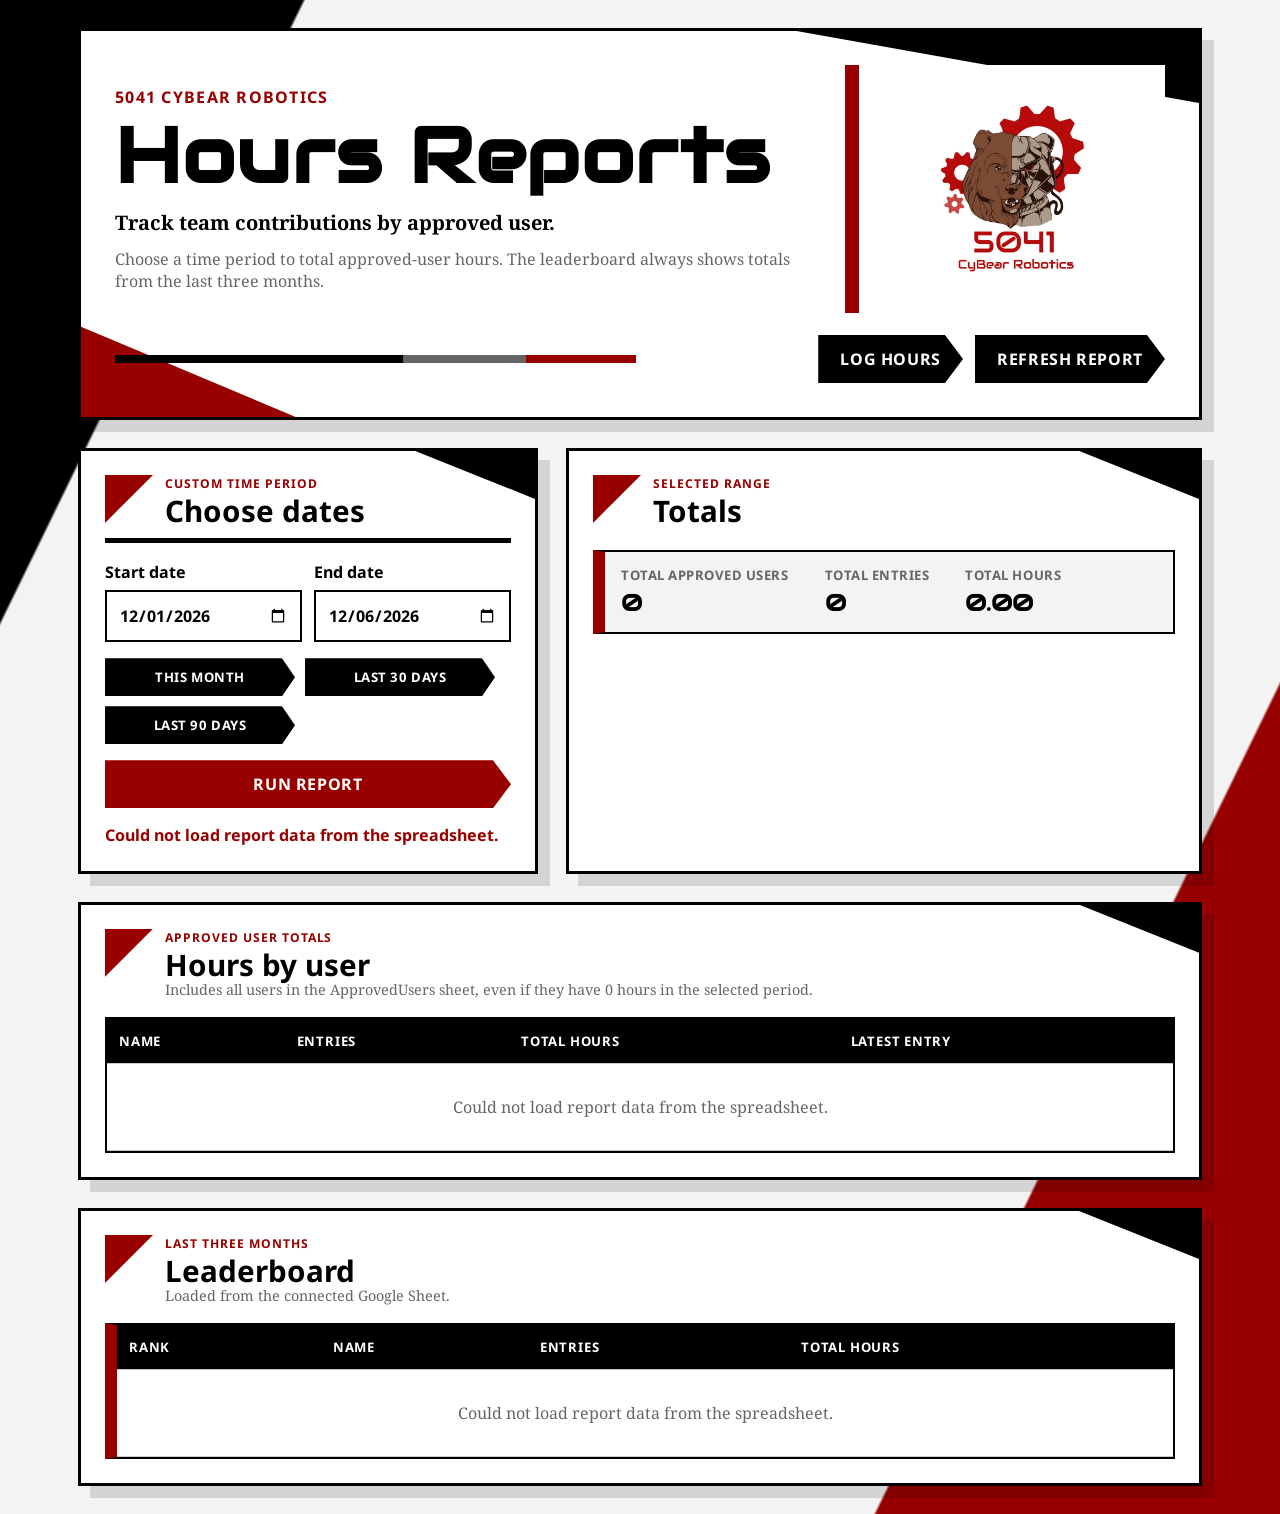
==== report.html @ 37f35765 "Add files via upload" ====
<!DOCTYPE html>
<html lang="en">
<head>
  <meta charset="UTF-8" />
  <meta name="viewport" content="width=device-width, initial-scale=1.0" />
  <title>5041 CyBear Robotics Hours Reports</title>
  <link rel="stylesheet" href="styles.css" />
</head>
<body>
  <main class="app-shell">
    <section class="brand-hero" aria-labelledby="pageTitle">
      <div class="brand-angle brand-angle-black" aria-hidden="true"></div>
      <div class="brand-angle brand-angle-red" aria-hidden="true"></div>

      <div class="brand-content">
        <div class="brand-copy">
          <p class="eyebrow">5041 CyBear Robotics</p>
          <h1 id="pageTitle">Hours Reports</h1>
          <p class="tagline">Track team contributions by approved user.</p>
          <p class="muted">Choose a time period to total approved-user hours. The leaderboard always shows totals from the last three months.</p>
        </div>

        <div class="logo-panel" aria-label="5041 CyBear Robotics logo">
          <img src="assets/5041-logo.jpg" alt="5041 CyBear Robotics logo" class="team-logo" />
        </div>
      </div>

      <div class="hero-action-row">
        <span class="loading-bar" aria-hidden="true"></span>
        <div class="button-row">
          <a class="button-link secondary" href="index.html">Log hours</a>
          <button id="refreshReportBtn" class="secondary" type="button">Refresh report</button>
        </div>
      </div>
    </section>

    <section class="report-grid">
      <section class="card report-controls-card">
        <div class="section-heading">
          <span class="corner-mark" aria-hidden="true"></span>
          <div>
            <p class="eyebrow small-eyebrow">Custom Time Period</p>
            <h2>Choose dates</h2>
          </div>
        </div>

        <form id="reportForm" class="report-form">
          <div class="two-col">
            <label>
              Start date
              <input id="reportStartDate" type="date" required />
            </label>

            <label>
              End date
              <input id="reportEndDate" type="date" required />
            </label>
          </div>

          <div class="preset-row" aria-label="Quick date range choices">
            <button class="secondary small-button" type="button" data-range="month">This month</button>
            <button class="secondary small-button" type="button" data-range="30">Last 30 days</button>
            <button class="secondary small-button" type="button" data-range="90">Last 90 days</button>
          </div>

          <button type="submit">Run report</button>
          <p id="reportMessage" class="message" aria-live="polite"></p>
        </form>
      </section>

      <section class="card report-summary-card">
        <div class="section-heading compact-heading">
          <span class="corner-mark" aria-hidden="true"></span>
          <div>
            <p class="eyebrow small-eyebrow">Selected Range</p>
            <h2 id="selectedRangeLabel">Totals</h2>
          </div>
        </div>

        <div class="totals report-totals">
          <div>
            <span>Total approved users</span>
            <strong id="approvedUserCount">0</strong>
          </div>
          <div>
            <span>Total entries</span>
            <strong id="selectedEntryCount">0</strong>
          </div>
          <div>
            <span>Total hours</span>
            <strong id="selectedHoursTotal">0.00</strong>
          </div>
        </div>
      </section>

      <section class="card full-width-card">
        <div class="entries-header">
          <div class="section-heading compact-heading">
            <span class="corner-mark" aria-hidden="true"></span>
            <div>
              <p class="eyebrow small-eyebrow">Approved User Totals</p>
              <h2>Hours by user</h2>
              <p class="muted small">Includes all users in the ApprovedUsers sheet, even if they have 0 hours in the selected period.</p>
            </div>
          </div>
        </div>

        <div class="table-wrap">
          <table>
            <thead>
              <tr>
                <th>Name</th>
                <th>Entries</th>
                <th>Total hours</th>
                <th>Latest entry</th>
              </tr>
            </thead>
            <tbody id="userTotalsBody">
              <tr><td colspan="4" class="empty">No report loaded yet.</td></tr>
            </tbody>
          </table>
        </div>
      </section>

      <section class="card full-width-card leaderboard-card">
        <div class="entries-header">
          <div class="section-heading compact-heading">
            <span class="corner-mark" aria-hidden="true"></span>
            <div>
              <p class="eyebrow small-eyebrow">Last Three Months</p>
              <h2>Leaderboard</h2>
              <p id="leaderboardRangeLabel" class="muted small">Loaded from the connected Google Sheet.</p>
            </div>
          </div>
        </div>

        <div class="table-wrap">
          <table>
            <thead>
              <tr>
                <th>Rank</th>
                <th>Name</th>
                <th>Entries</th>
                <th>Total hours</th>
              </tr>
            </thead>
            <tbody id="leaderboardBody">
              <tr><td colspan="4" class="empty">No leaderboard loaded yet.</td></tr>
            </tbody>
          </table>
        </div>
      </section>
    </section>
  </main>

  <script src="config.js"></script>
  <script src="report.js"></script>
</body>
</html>
---- styles.css ----
@import url("https://fonts.googleapis.com/css2?family=Audiowide&family=Droid+Sans:wght@400;700&family=Droid+Serif:wght@400;700&display=swap");

:root {
  --red-berry: #980000;
  --black: #000000;
  --dark-gray-3: #666666;
  --light-gray-3: #f3f3f3;
  --white: #ffffff;
  --text: #000000;
  --muted: #666666;
  --border: #c9c9c9;
  --danger: #980000;
  --success: #1f6f35;
  --shadow: 12px 12px 0 rgba(0, 0, 0, 0.13);
}

* { box-sizing: border-box; }

body {
  margin: 0;
  min-height: 100vh;
  font-family: "Droid Sans", Arial, sans-serif;
  background:
    linear-gradient(116deg, var(--black) 0 15%, transparent 15.15%),
    linear-gradient(296deg, var(--red-berry) 0 20%, transparent 20.15%),
    var(--light-gray-3);
  color: var(--text);
}

.app-shell {
  width: min(1180px, 100%);
  margin: 0 auto;
  padding: 28px;
}

.brand-hero,
.card {
  position: relative;
  background: var(--white);
  border: 3px solid var(--black);
  border-radius: 0;
  box-shadow: var(--shadow);
  overflow: hidden;
}

.brand-hero {
  margin-bottom: 28px;
  padding: 34px;
}

.brand-angle {
  position: absolute;
  pointer-events: none;
  z-index: 0;
}

.brand-angle-black {
  top: 0;
  right: 0;
  width: 36%;
  height: 72px;
  background: var(--black);
  clip-path: polygon(20% 0, 100% 0, 100% 100%, 0 0);
}

.brand-angle-red {
  left: 0;
  bottom: 0;
  width: 30%;
  height: 110px;
  background: var(--red-berry);
  clip-path: polygon(0 18%, 64% 100%, 0 100%);
}

.brand-content {
  position: relative;
  z-index: 1;
  display: grid;
  grid-template-columns: 1fr minmax(210px, 320px);
  gap: 28px;
  align-items: center;
}

.brand-copy {
  max-width: 740px;
}

.logo-panel {
  justify-self: end;
  background: var(--white);
  padding: 12px;
  border-left: 14px solid var(--red-berry);
}

.team-logo {
  display: block;
  width: min(100%, 290px);
  height: auto;
}

.hero-action-row {
  position: relative;
  z-index: 1;
  display: flex;
  align-items: center;
  justify-content: space-between;
  gap: 18px;
  margin-top: 22px;
}

.loading-bar {
  display: block;
  flex: 1;
  height: 8px;
  background: linear-gradient(90deg, var(--black) 0 42%, var(--dark-gray-3) 42% 60%, var(--red-berry) 60% 76%, transparent 76%);
}

.eyebrow {
  margin: 0 0 8px;
  color: var(--red-berry);
  font-family: "Droid Sans", Arial, sans-serif;
  font-weight: 700;
  letter-spacing: 0.08em;
  text-transform: uppercase;
}

.small-eyebrow {
  font-size: 0.76rem;
  margin-bottom: 3px;
}

h1,
h2 {
  margin-top: 0;
  line-height: 1.06;
}

h1 {
  margin-bottom: 12px;
  font-family: "Audiowide", "Droid Sans", Arial, sans-serif;
  font-size: clamp(2.35rem, 6vw, 5rem);
  font-weight: 700;
  letter-spacing: 0.02em;
}

h2 {
  margin-bottom: 0;
  font-family: "Droid Sans", Arial, sans-serif;
  font-size: clamp(1.35rem, 2.4vw, 1.85rem);
  font-weight: 700;
}

.tagline {
  margin: 0 0 12px;
  font-family: "Droid Serif", Georgia, serif;
  font-size: 1.25rem;
  font-weight: 700;
}

.muted {
  color: var(--muted);
  margin: 0;
  font-family: "Droid Serif", Georgia, serif;
}

.small { font-size: 0.9rem; }

.grid {
  display: grid;
  grid-template-columns: minmax(290px, 430px) 1fr;
  gap: 28px;
}

.card {
  padding: 24px;
}

.card::before {
  content: "";
  position: absolute;
  top: 0;
  right: 0;
  width: 120px;
  height: 48px;
  background: var(--black);
  clip-path: polygon(100% 0, 100% 100%, 0 0);
}

.form-card::after,
.entries-card::after {
  content: "";
  position: absolute;
  left: 0;
  bottom: 0;
  width: 84px;
  height: 84px;
  background: var(--red-berry);
  clip-path: polygon(0 0, 100% 100%, 0 100%);
  opacity: 0.96;
}

.section-heading {
  position: relative;
  z-index: 1;
  display: flex;
  align-items: flex-start;
  gap: 12px;
  margin-bottom: 18px;
  padding-bottom: 12px;
  border-bottom: 5px solid var(--black);
}

.compact-heading {
  margin-bottom: 0;
  border-bottom: 0;
  padding-bottom: 0;
}

.corner-mark {
  flex: 0 0 auto;
  width: 48px;
  height: 48px;
  background: var(--red-berry);
  clip-path: polygon(0 0, 100% 0, 0 100%);
}

form,
label {
  display: flex;
  flex-direction: column;
}

form {
  position: relative;
  z-index: 1;
  gap: 16px;
}

label {
  gap: 7px;
  font-weight: 700;
  color: var(--black);
}

input,
textarea,
select,
button {
  font: inherit;
}

input,
textarea,
select {
  width: 100%;
  border: 2px solid var(--black);
  border-radius: 0;
  padding: 12px;
  background: var(--white);
  color: var(--black);
  outline: none;
}

input:focus,
textarea:focus,
select:focus {
  border-color: var(--red-berry);
  box-shadow: 5px 5px 0 rgba(152, 0, 0, 0.22);
}

textarea { resize: vertical; }

.two-col {
  display: grid;
  grid-template-columns: 1fr 1fr;
  gap: 12px;
}

button {
  border: 0;
  border-radius: 0;
  padding: 13px 18px;
  background: var(--red-berry);
  color: var(--white);
  font-family: "Droid Sans", Arial, sans-serif;
  font-weight: 700;
  text-transform: uppercase;
  letter-spacing: 0.04em;
  cursor: pointer;
  clip-path: polygon(0 0, calc(100% - 18px) 0, 100% 50%, calc(100% - 18px) 100%, 0 100%);
}

button:hover,
button:focus-visible {
  background: var(--black);
}

button.secondary {
  min-width: 190px;
  color: var(--white);
  background: var(--black);
}

button.secondary:hover,
button.secondary:focus-visible {
  background: var(--red-berry);
}

.summary-box,
.totals {
  display: flex;
  justify-content: space-between;
  align-items: center;
  gap: 12px;
  padding: 14px 16px;
  background: var(--light-gray-3);
  border: 2px solid var(--black);
  border-left: 12px solid var(--red-berry);
}

.summary-box span,
.totals span {
  color: var(--muted);
  font-weight: 700;
  text-transform: uppercase;
  letter-spacing: 0.04em;
  font-size: 0.82rem;
}

.summary-box strong,
.totals strong {
  font-family: "Audiowide", "Droid Sans", Arial, sans-serif;
  font-size: 1.45rem;
}

.entries-header {
  position: relative;
  z-index: 1;
  display: flex;
  align-items: flex-start;
  justify-content: space-between;
  gap: 18px;
  margin-bottom: 18px;
}

.filter-label {
  min-width: 220px;
  font-size: 0.9rem;
}

.totals {
  position: relative;
  z-index: 1;
  justify-content: flex-start;
  gap: 36px;
  margin-bottom: 18px;
}

.totals div {
  display: flex;
  flex-direction: column;
  gap: 4px;
}

.table-wrap {
  position: relative;
  z-index: 1;
  overflow-x: auto;
  border: 2px solid var(--black);
  background: var(--white);
}

table {
  width: 100%;
  border-collapse: collapse;
}

th,
td {
  text-align: left;
  padding: 13px 12px;
  border-bottom: 1px solid var(--border);
  vertical-align: top;
}

th {
  color: var(--white);
  background: var(--black);
  font-size: 0.82rem;
  text-transform: uppercase;
  letter-spacing: 0.06em;
}

tbody tr:nth-child(even) {
  background: var(--light-gray-3);
}

td strong {
  font-family: "Droid Sans", Arial, sans-serif;
}

.empty {
  text-align: center;
  color: var(--muted);
  padding: 32px;
  font-family: "Droid Serif", Georgia, serif;
}

.message {
  min-height: 1.4em;
  margin: 0;
  font-weight: 700;
}

.message.error { color: var(--danger); }
.message.success { color: var(--success); }

#hiddenSubmitFrame {
  width: 0;
  height: 0;
  border: 0;
  position: absolute;
  left: -9999px;
}

@media (max-width: 900px) {
  .app-shell { padding: 16px; }

  .brand-hero { padding: 24px; }

  .brand-content {
    grid-template-columns: 1fr;
  }

  .logo-panel {
    justify-self: start;
    border-left-width: 10px;
  }

  .team-logo {
    width: min(100%, 240px);
  }

  .grid { grid-template-columns: 1fr; }

  .entries-header,
  .hero-action-row {
    flex-direction: column;
    align-items: stretch;
  }

  .filter-label { min-width: 0; }
}

@media (max-width: 560px) {
  h1 { font-size: 2.35rem; }
  .two-col { grid-template-columns: 1fr; }
  .brand-angle-black { width: 58%; }
  .brand-angle-red { width: 48%; }
  .totals { flex-direction: column; align-items: stretch; }
}

.button-row {
  display: flex;
  flex-wrap: wrap;
  justify-content: flex-end;
  gap: 12px;
}

.button-link {
  display: inline-block;
  border: 0;
  border-radius: 0;
  padding: 13px 22px;
  background: var(--red-berry);
  color: var(--white);
  font-family: "Droid Sans", Arial, sans-serif;
  font-weight: 700;
  text-transform: uppercase;
  letter-spacing: 0.04em;
  text-decoration: none;
  cursor: pointer;
  clip-path: polygon(0 0, calc(100% - 18px) 0, 100% 50%, calc(100% - 18px) 100%, 0 100%);
}

.button-link:hover,
.button-link:focus-visible {
  background: var(--black);
}

.button-link.secondary {
  background: var(--black);
}

.button-link.secondary:hover,
.button-link.secondary:focus-visible {
  background: var(--red-berry);
}

.report-grid {
  display: grid;
  grid-template-columns: minmax(290px, 460px) 1fr;
  gap: 28px;
}

.report-controls-card,
.report-summary-card,
.full-width-card {
  min-width: 0;
}

.report-form {
  display: flex;
  gap: 16px;
}

.preset-row {
  display: flex;
  flex-wrap: wrap;
  gap: 10px;
}

.small-button {
  padding: 10px 14px;
  font-size: 0.82rem;
  clip-path: polygon(0 0, calc(100% - 13px) 0, 100% 50%, calc(100% - 13px) 100%, 0 100%);
}

.report-totals {
  margin-top: 24px;
  margin-bottom: 0;
  flex-wrap: wrap;
}

.full-width-card {
  grid-column: 1 / -1;
}

.leaderboard-card .table-wrap {
  border-left: 12px solid var(--red-berry);
}

.rank-badge {
  display: inline-flex;
  align-items: center;
  justify-content: center;
  min-width: 36px;
  min-height: 30px;
  padding: 4px 8px;
  background: var(--black);
  color: var(--white);
  font-family: "Audiowide", "Droid Sans", Arial, sans-serif;
}

.leaderboard-top .rank-badge {
  background: var(--red-berry);
}

.leaderboard-top td {
  background: rgba(152, 0, 0, 0.07);
}

@media (max-width: 900px) {
  .button-row {
    justify-content: flex-start;
  }

  .report-grid {
    grid-template-columns: 1fr;
  }
}
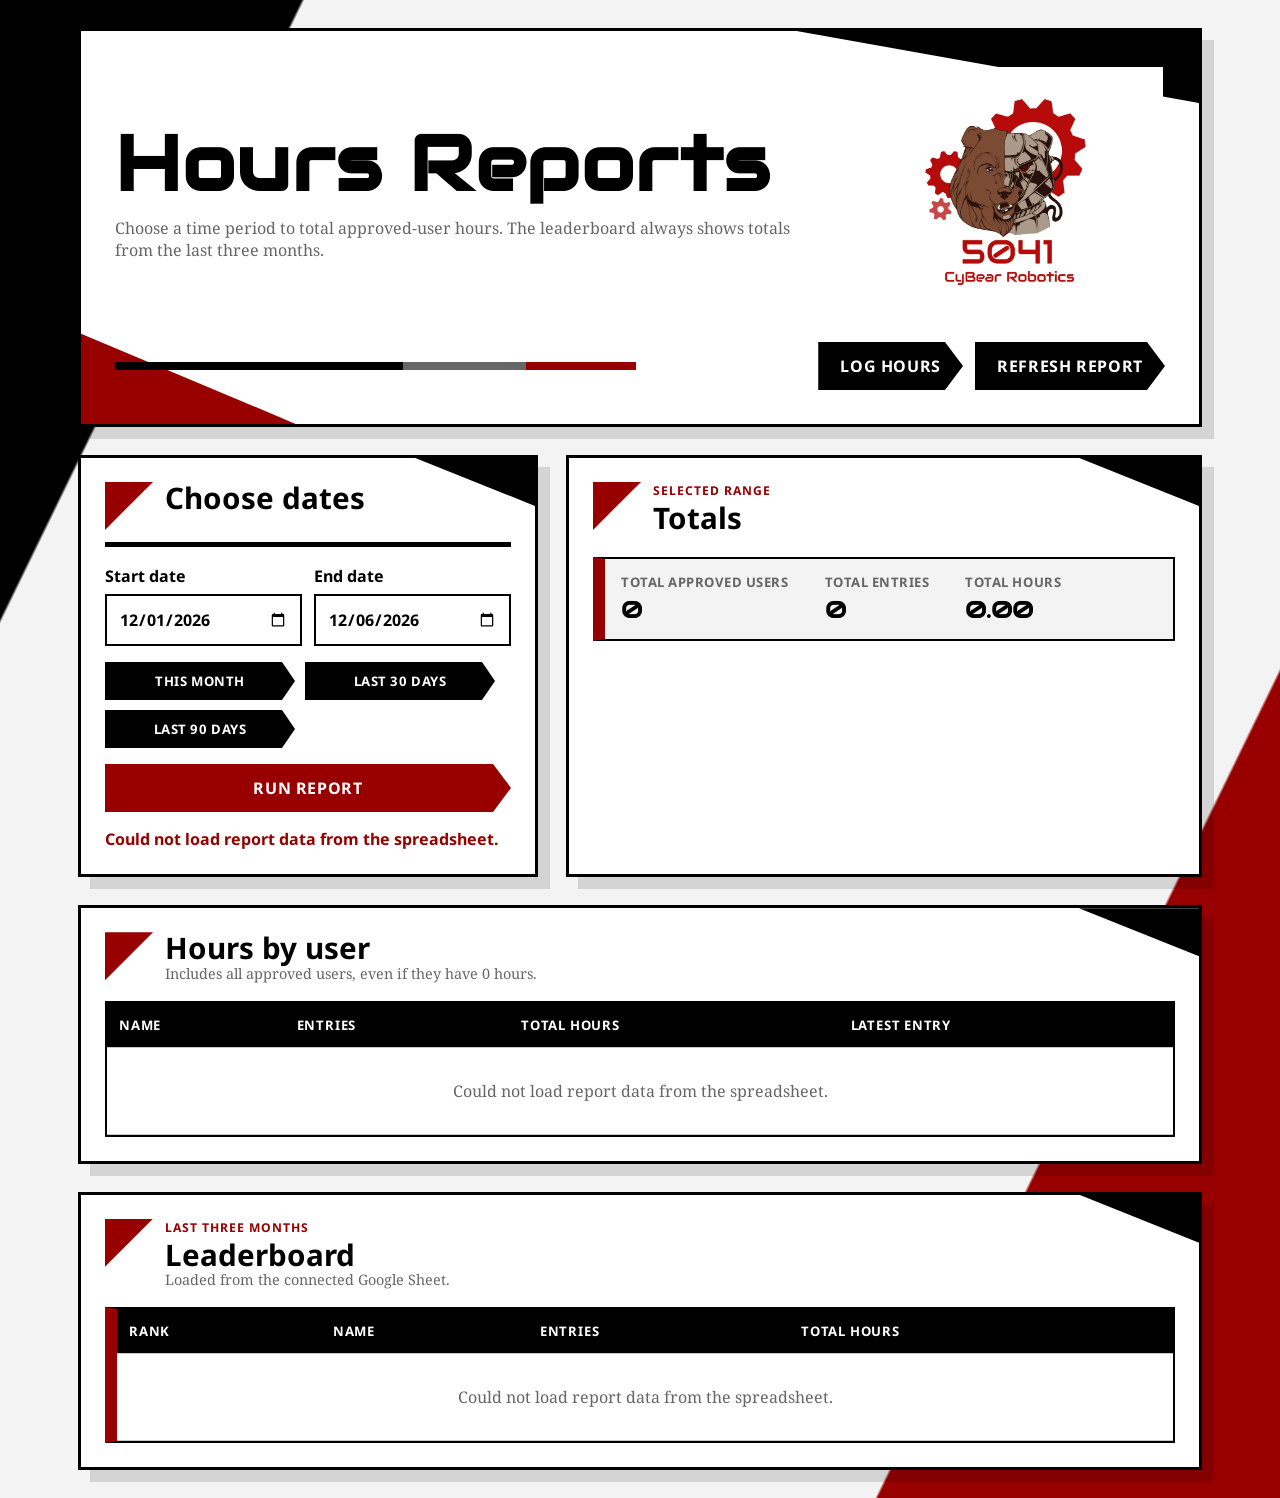
==== commit eb6eb24b: "Update report.html" ====
--- a/report.html
+++ b/report.html
@@ -14,9 +14,7 @@
 
       <div class="brand-content">
         <div class="brand-copy">
-          <p class="eyebrow">5041 CyBear Robotics</p>
           <h1 id="pageTitle">Hours Reports</h1>
-          <p class="tagline">Track team contributions by approved user.</p>
           <p class="muted">Choose a time period to total approved-user hours. The leaderboard always shows totals from the last three months.</p>
         </div>
 
@@ -39,7 +37,6 @@
         <div class="section-heading">
           <span class="corner-mark" aria-hidden="true"></span>
           <div>
-            <p class="eyebrow small-eyebrow">Custom Time Period</p>
             <h2>Choose dates</h2>
           </div>
         </div>
@@ -98,9 +95,8 @@
           <div class="section-heading compact-heading">
             <span class="corner-mark" aria-hidden="true"></span>
             <div>
-              <p class="eyebrow small-eyebrow">Approved User Totals</p>
               <h2>Hours by user</h2>
-              <p class="muted small">Includes all users in the ApprovedUsers sheet, even if they have 0 hours in the selected period.</p>
+              <p class="muted small">Includes all approved users, even if they have 0 hours.</p>
             </div>
           </div>
         </div>
--- a/styles.css
+++ b/styles.css
@@ -87,14 +87,12 @@
 
 .logo-panel {
   justify-self: end;
-  background: var(--white);
-  padding: 12px;
-  border-left: 14px solid var(--red-berry);
+  padding: 2px;
 }
 
 .team-logo {
   display: block;
-  width: min(100%, 290px);
+  width: min(100%, 400px);
   height: auto;
 }
 
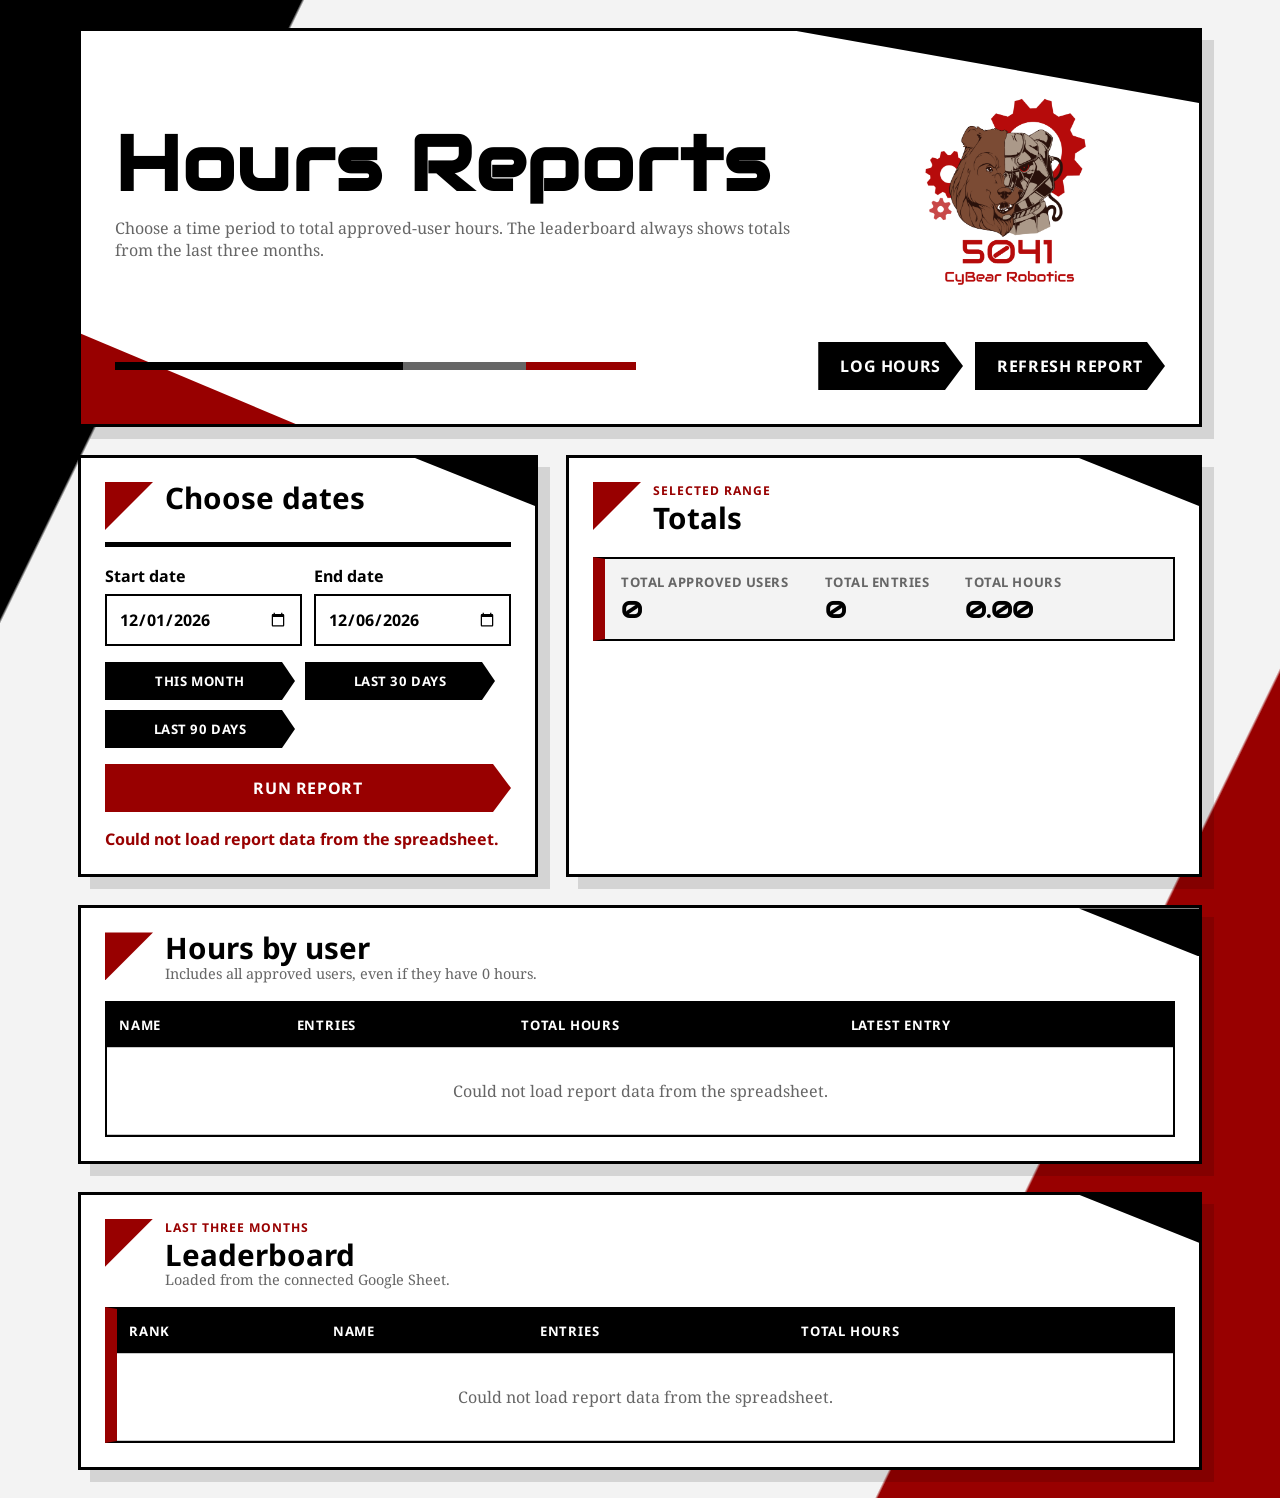
==== commit 73cca040: "Update report.html" ====
--- a/report.html
+++ b/report.html
@@ -19,7 +19,7 @@
         </div>
 
         <div class="logo-panel" aria-label="5041 CyBear Robotics logo">
-          <img src="assets/5041-logo.jpg" alt="5041 CyBear Robotics logo" class="team-logo" />
+          <img src="assets/5041logo.png" alt="5041 CyBear Robotics logo" class="team-logo" />
         </div>
       </div>
 
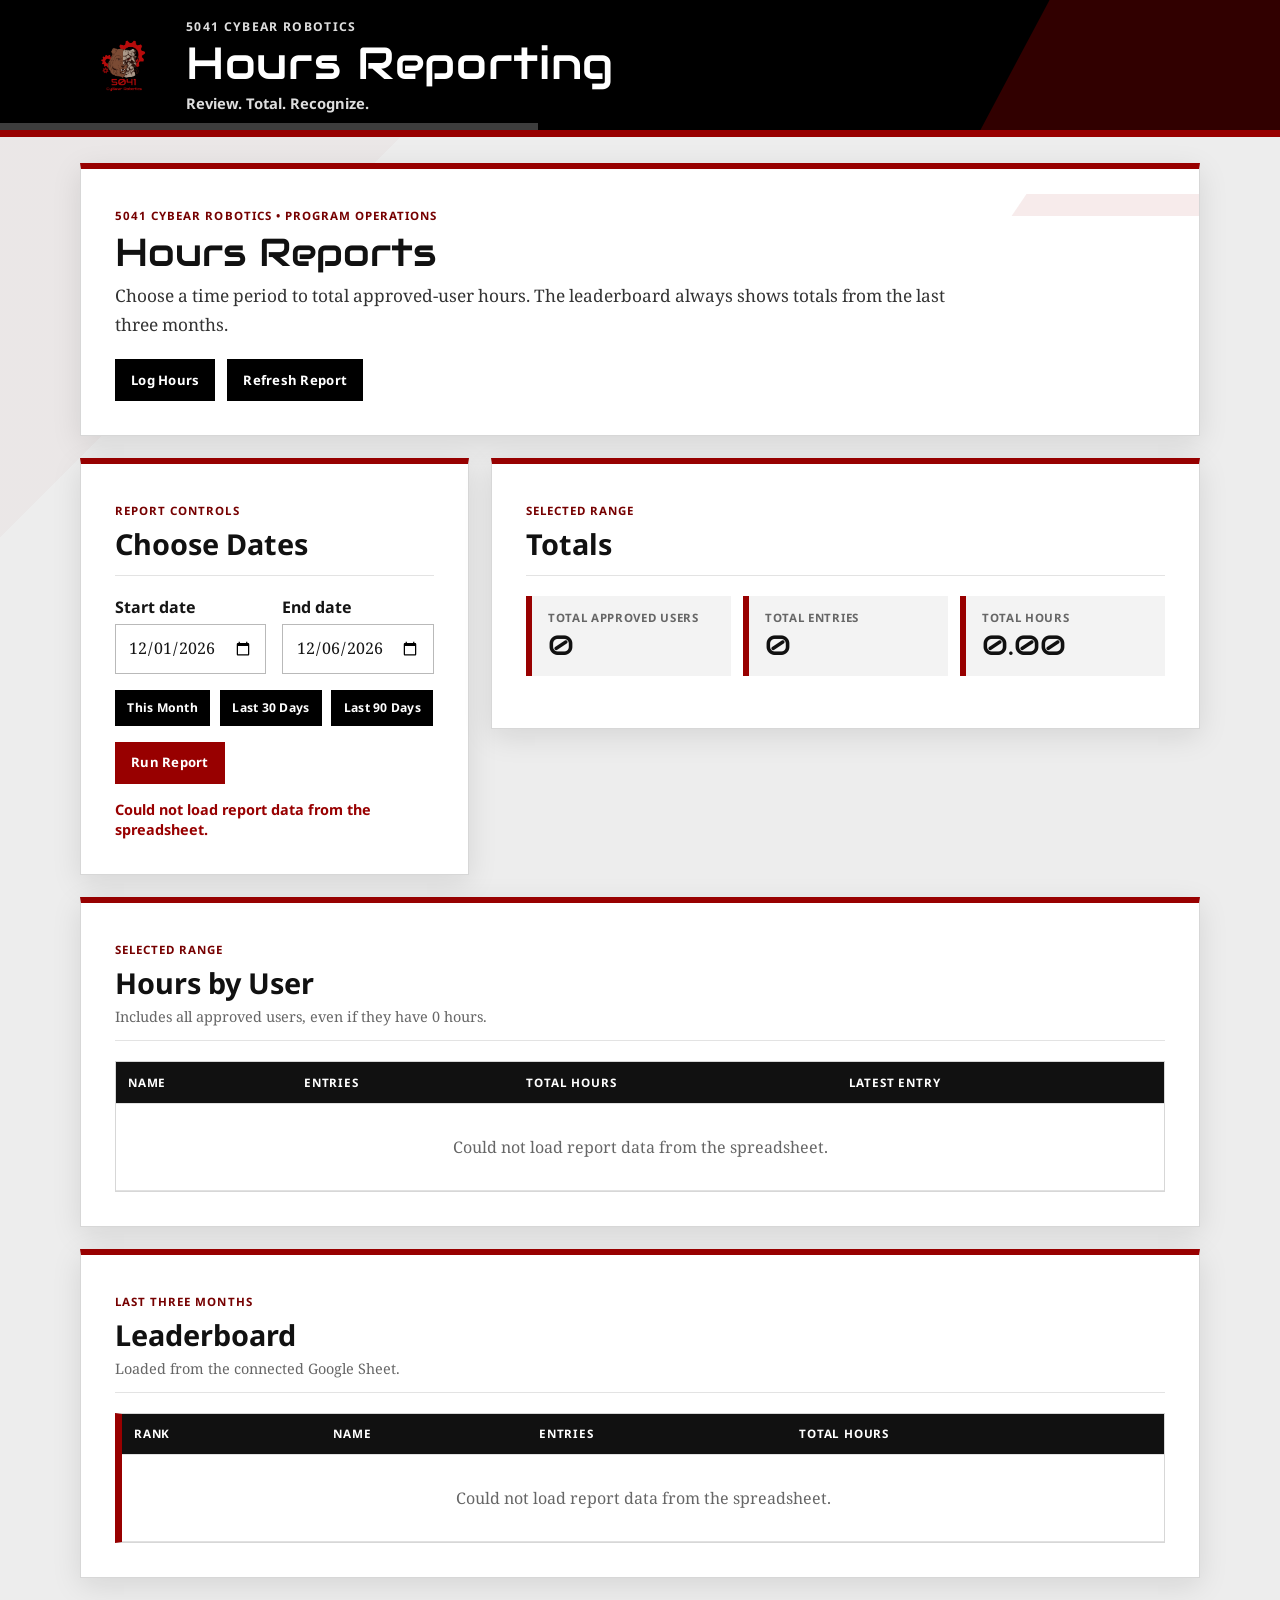
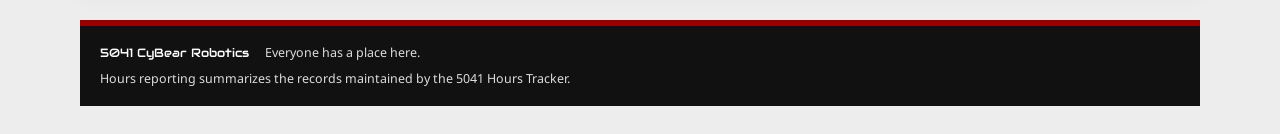
==== commit ef35d427: "Style Update" ====
--- a/report.html
+++ b/report.html
@@ -1,103 +1,110 @@
-<!DOCTYPE html>
+<!doctype html>
 <html lang="en">
-<head>
-  <meta charset="UTF-8" />
-  <meta name="viewport" content="width=device-width, initial-scale=1.0" />
-  <title>5041 CyBear Robotics Hours Reports</title>
-  <link rel="stylesheet" href="styles.css" />
-</head>
-<body>
-  <main class="app-shell">
-    <section class="brand-hero" aria-labelledby="pageTitle">
-      <div class="brand-angle brand-angle-black" aria-hidden="true"></div>
-      <div class="brand-angle brand-angle-red" aria-hidden="true"></div>
+  <head>
+    <meta charset="utf-8">
+    <meta name="viewport" content="width=device-width, initial-scale=1">
+    <meta name="theme-color" content="#980000">
+    <title>5041 CyBear Robotics Hours Reports</title>
 
-      <div class="brand-content">
-        <div class="brand-copy">
-          <h1 id="pageTitle">Hours Reports</h1>
-          <p class="muted">Choose a time period to total approved-user hours. The leaderboard always shows totals from the last three months.</p>
-        </div>
+    <link rel="preconnect" href="https://fonts.googleapis.com">
+    <link rel="preconnect" href="https://fonts.gstatic.com" crossorigin>
+    <link href="https://fonts.googleapis.com/css2?family=Audiowide&family=Droid+Sans:wght@400;700&family=Droid+Serif:wght@400;700&display=swap" rel="stylesheet">
+    <link rel="stylesheet" href="styles.css">
+  </head>
 
-        <div class="logo-panel" aria-label="5041 CyBear Robotics logo">
-          <img src="assets/5041logo.png" alt="5041 CyBear Robotics logo" class="team-logo" />
+  <body class="hours-standalone">
+    <header class="hours-site-header">
+      <div class="hours-header-inner">
+        <img class="hours-team-logo" src="assets/5041logo.png" alt="5041 CyBear Robotics logo">
+        <div class="hours-header-copy">
+          <span class="hours-team-name">5041 CyBear Robotics</span>
+          <h1>Hours Reporting</h1>
+          <p>Review. Total. Recognize.</p>
         </div>
       </div>
+      <div class="hours-header-stripe" aria-hidden="true"></div>
+    </header>
 
-      <div class="hero-action-row">
-        <span class="loading-bar" aria-hidden="true"></span>
-        <div class="button-row">
-          <a class="button-link secondary" href="index.html">Log hours</a>
-          <button id="refreshReportBtn" class="secondary" type="button">Refresh report</button>
-        </div>
-      </div>
-    </section>
+    <main class="hours-site-main" id="main-content">
+      <section class="docs-page-section hours-hero" id="overview">
+        <span class="resource-eyebrow">5041 CYBEAR ROBOTICS • PROGRAM OPERATIONS</span>
+        <h1 class="docs-page-title">Hours Reports</h1>
+        <p class="docs-lead">
+          Choose a time period to total approved-user hours. The leaderboard always shows totals from the last three months.
+        </p>
 
-    <section class="report-grid">
-      <section class="card report-controls-card">
-        <div class="section-heading">
-          <span class="corner-mark" aria-hidden="true"></span>
-          <div>
-            <h2>Choose dates</h2>
-          </div>
-        </div>
-
-        <form id="reportForm" class="report-form">
-          <div class="two-col">
-            <label>
-              Start date
-              <input id="reportStartDate" type="date" required />
-            </label>
-
-            <label>
-              End date
-              <input id="reportEndDate" type="date" required />
-            </label>
-          </div>
-
-          <div class="preset-row" aria-label="Quick date range choices">
-            <button class="secondary small-button" type="button" data-range="month">This month</button>
-            <button class="secondary small-button" type="button" data-range="30">Last 30 days</button>
-            <button class="secondary small-button" type="button" data-range="90">Last 90 days</button>
-          </div>
-
-          <button type="submit">Run report</button>
-          <p id="reportMessage" class="message" aria-live="polite"></p>
-        </form>
-      </section>
-
-      <section class="card report-summary-card">
-        <div class="section-heading compact-heading">
-          <span class="corner-mark" aria-hidden="true"></span>
-          <div>
-            <p class="eyebrow small-eyebrow">Selected Range</p>
-            <h2 id="selectedRangeLabel">Totals</h2>
-          </div>
-        </div>
-
-        <div class="totals report-totals">
-          <div>
-            <span>Total approved users</span>
-            <strong id="approvedUserCount">0</strong>
-          </div>
-          <div>
-            <span>Total entries</span>
-            <strong id="selectedEntryCount">0</strong>
-          </div>
-          <div>
-            <span>Total hours</span>
-            <strong id="selectedHoursTotal">0.00</strong>
-          </div>
+        <div class="hours-page-actions" aria-label="Hours report actions">
+          <a class="resource-link resource-link-secondary" href="index.html">Log Hours</a>
+          <button id="refreshReportBtn" class="resource-button resource-button-secondary" type="button">Refresh Report</button>
         </div>
       </section>
 
-      <section class="card full-width-card">
-        <div class="entries-header">
-          <div class="section-heading compact-heading">
-            <span class="corner-mark" aria-hidden="true"></span>
+      <div class="report-top-grid">
+        <section class="docs-page-section resource-section" id="choose-dates">
+          <div class="resource-section-heading">
             <div>
-              <h2>Hours by user</h2>
-              <p class="muted small">Includes all approved users, even if they have 0 hours.</p>
+              <span class="resource-section-kicker">Report controls</span>
+              <h2>Choose Dates</h2>
             </div>
+          </div>
+
+          <form id="reportForm" class="hours-form report-form">
+            <div class="hours-field-grid two-col">
+              <label class="hours-field">
+                <span>Start date</span>
+                <input id="reportStartDate" type="date" required>
+              </label>
+
+              <label class="hours-field">
+                <span>End date</span>
+                <input id="reportEndDate" type="date" required>
+              </label>
+            </div>
+
+            <div class="preset-row" aria-label="Quick date range choices">
+              <button class="resource-button resource-button-secondary small-button" type="button" data-range="month">This Month</button>
+              <button class="resource-button resource-button-secondary small-button" type="button" data-range="30">Last 30 Days</button>
+              <button class="resource-button resource-button-secondary small-button" type="button" data-range="90">Last 90 Days</button>
+            </div>
+
+            <div class="hours-form-actions">
+              <button type="submit" class="resource-button">Run Report</button>
+            </div>
+            <p id="reportMessage" class="message" aria-live="polite"></p>
+          </form>
+        </section>
+
+        <section class="docs-page-section resource-section" id="range-summary">
+          <div class="resource-section-heading">
+            <div>
+              <span class="resource-section-kicker">Selected range</span>
+              <h2 id="selectedRangeLabel">Totals</h2>
+            </div>
+          </div>
+
+          <div class="hours-stat-grid report-stats">
+            <article>
+              <span>Total approved users</span>
+              <strong id="approvedUserCount">0</strong>
+            </article>
+            <article>
+              <span>Total entries</span>
+              <strong id="selectedEntryCount">0</strong>
+            </article>
+            <article>
+              <span>Total hours</span>
+              <strong id="selectedHoursTotal">0.00</strong>
+            </article>
+          </div>
+        </section>
+      </div>
+
+      <section class="docs-page-section resource-section" id="hours-by-user">
+        <div class="resource-section-heading">
+          <div>
+            <span class="resource-section-kicker">Selected range</span>
+            <h2>Hours by User</h2>
+            <p class="section-note">Includes all approved users, even if they have 0 hours.</p>
           </div>
         </div>
 
@@ -118,19 +125,16 @@
         </div>
       </section>
 
-      <section class="card full-width-card leaderboard-card">
-        <div class="entries-header">
-          <div class="section-heading compact-heading">
-            <span class="corner-mark" aria-hidden="true"></span>
-            <div>
-              <p class="eyebrow small-eyebrow">Last Three Months</p>
-              <h2>Leaderboard</h2>
-              <p id="leaderboardRangeLabel" class="muted small">Loaded from the connected Google Sheet.</p>
-            </div>
+      <section class="docs-page-section resource-section leaderboard-section" id="leaderboard">
+        <div class="resource-section-heading">
+          <div>
+            <span class="resource-section-kicker">Last three months</span>
+            <h2>Leaderboard</h2>
+            <p id="leaderboardRangeLabel" class="section-note">Loaded from the connected Google Sheet.</p>
           </div>
         </div>
 
-        <div class="table-wrap">
+        <div class="table-wrap leaderboard-table-wrap">
           <table>
             <thead>
               <tr>
@@ -146,10 +150,17 @@
           </table>
         </div>
       </section>
-    </section>
-  </main>
+    </main>
 
-  <script src="config.js"></script>
-  <script src="report.js"></script>
-</body>
+    <footer class="hours-site-footer">
+      <div>
+        <strong>5041 CyBear Robotics</strong>
+        <span>Everyone has a place here.</span>
+      </div>
+      <p>Hours reporting summarizes the records maintained by the 5041 Hours Tracker.</p>
+    </footer>
+
+    <script src="config.js"></script>
+    <script src="report.js"></script>
+  </body>
 </html>
--- a/styles.css
+++ b/styles.css
@@ -1,569 +1,630 @@
-@import url("https://fonts.googleapis.com/css2?family=Audiowide&family=Droid+Sans:wght@400;700&family=Droid+Serif:wght@400;700&display=swap");
-
 :root {
-  --red-berry: #980000;
-  --black: #000000;
-  --dark-gray-3: #666666;
-  --light-gray-3: #f3f3f3;
-  --white: #ffffff;
-  --text: #000000;
-  --muted: #666666;
-  --border: #c9c9c9;
-  --danger: #980000;
-  --success: #1f6f35;
-  --shadow: 12px 12px 0 rgba(0, 0, 0, 0.13);
-}
-
-* { box-sizing: border-box; }
-
-body {
+  --cy-red: #980000;
+  --cy-red-dark: #760000;
+  --cy-black: #000000;
+  --cy-gray: #666666;
+  --cy-light: #f3f3f3;
+  --cy-white: #ffffff;
+  --cy-border: #d7d7d7;
+  --cy-page: #ededed;
+  --cy-success: #216c2e;
+  --cy-shadow: 0 8px 28px rgba(0, 0, 0, 0.10);
+}
+
+* {
+  box-sizing: border-box;
+}
+
+html {
+  scroll-behavior: smooth;
+  background: var(--cy-page);
+}
+
+body.hours-standalone {
   margin: 0;
   min-height: 100vh;
-  font-family: "Droid Sans", Arial, sans-serif;
   background:
-    linear-gradient(116deg, var(--black) 0 15%, transparent 15.15%),
-    linear-gradient(296deg, var(--red-berry) 0 20%, transparent 20.15%),
-    var(--light-gray-3);
-  color: var(--text);
-}
-
-.app-shell {
-  width: min(1180px, 100%);
+    linear-gradient(135deg, rgba(152, 0, 0, 0.025) 0 18%, transparent 18% 100%),
+    var(--cy-page);
+  color: #151515;
+  font-family: "Droid Serif", Georgia, serif;
+}
+
+button,
+input,
+textarea,
+select {
+  font: inherit;
+}
+
+/* =========================================================
+   Shared standalone header — matches the ROAR page
+   ========================================================= */
+
+.hours-site-header {
+  position: relative;
+  overflow: hidden;
+  background: var(--cy-black);
+  color: var(--cy-white);
+  border-bottom: 7px solid var(--cy-red);
+}
+
+.hours-site-header::after {
+  content: "";
+  position: absolute;
+  right: -65px;
+  top: -10px;
+  width: 330px;
+  height: 150px;
+  background: var(--cy-red);
+  transform: skewX(-28deg);
+  opacity: 0.32;
+  pointer-events: none;
+}
+
+.hours-header-inner {
+  position: relative;
+  z-index: 2;
+  width: min(1120px, calc(100% - 32px));
   margin: 0 auto;
-  padding: 28px;
-}
-
-.brand-hero,
-.card {
-  position: relative;
-  background: var(--white);
-  border: 3px solid var(--black);
-  border-radius: 0;
-  box-shadow: var(--shadow);
-  overflow: hidden;
-}
-
-.brand-hero {
-  margin-bottom: 28px;
-  padding: 34px;
-}
-
-.brand-angle {
-  position: absolute;
-  pointer-events: none;
-  z-index: 0;
-}
-
-.brand-angle-black {
-  top: 0;
-  right: 0;
-  width: 36%;
-  height: 72px;
-  background: var(--black);
-  clip-path: polygon(20% 0, 100% 0, 100% 100%, 0 0);
-}
-
-.brand-angle-red {
-  left: 0;
-  bottom: 0;
-  width: 30%;
-  height: 110px;
-  background: var(--red-berry);
-  clip-path: polygon(0 18%, 64% 100%, 0 100%);
-}
-
-.brand-content {
-  position: relative;
-  z-index: 1;
-  display: grid;
-  grid-template-columns: 1fr minmax(210px, 320px);
-  gap: 28px;
-  align-items: center;
-}
-
-.brand-copy {
-  max-width: 740px;
-}
-
-.logo-panel {
-  justify-self: end;
-  padding: 2px;
-}
-
-.team-logo {
-  display: block;
-  width: min(100%, 400px);
-  height: auto;
-}
-
-.hero-action-row {
-  position: relative;
-  z-index: 1;
+  padding: 20px 0 18px;
   display: flex;
   align-items: center;
-  justify-content: space-between;
-  gap: 18px;
-  margin-top: 22px;
-}
-
-.loading-bar {
+  gap: 20px;
+}
+
+.hours-team-logo {
+  width: 86px;
+  height: 86px;
+  object-fit: contain;
+  flex: 0 0 auto;
+}
+
+.hours-header-copy {
+  min-width: 0;
+}
+
+.hours-team-name {
   display: block;
-  flex: 1;
-  height: 8px;
-  background: linear-gradient(90deg, var(--black) 0 42%, var(--dark-gray-3) 42% 60%, var(--red-berry) 60% 76%, transparent 76%);
-}
-
-.eyebrow {
-  margin: 0 0 8px;
-  color: var(--red-berry);
-  font-family: "Droid Sans", Arial, sans-serif;
-  font-weight: 700;
-  letter-spacing: 0.08em;
+  margin-bottom: 5px;
+  color: #ddd;
+  font: 700 0.76rem/1.2 "Droid Sans", Arial, sans-serif;
+  letter-spacing: 0.11em;
   text-transform: uppercase;
 }
 
-.small-eyebrow {
-  font-size: 0.76rem;
-  margin-bottom: 3px;
-}
-
-h1,
-h2 {
-  margin-top: 0;
-  line-height: 1.06;
-}
-
-h1 {
-  margin-bottom: 12px;
-  font-family: "Audiowide", "Droid Sans", Arial, sans-serif;
-  font-size: clamp(2.35rem, 6vw, 5rem);
-  font-weight: 700;
-  letter-spacing: 0.02em;
-}
-
-h2 {
-  margin-bottom: 0;
-  font-family: "Droid Sans", Arial, sans-serif;
-  font-size: clamp(1.35rem, 2.4vw, 1.85rem);
-  font-weight: 700;
-}
-
-.tagline {
-  margin: 0 0 12px;
-  font-family: "Droid Serif", Georgia, serif;
-  font-size: 1.25rem;
-  font-weight: 700;
-}
-
-.muted {
-  color: var(--muted);
+.hours-header-copy h1 {
   margin: 0;
-  font-family: "Droid Serif", Georgia, serif;
-}
-
-.small { font-size: 0.9rem; }
-
-.grid {
-  display: grid;
-  grid-template-columns: minmax(290px, 430px) 1fr;
-  gap: 28px;
-}
-
-.card {
-  padding: 24px;
-}
-
-.card::before {
-  content: "";
-  position: absolute;
-  top: 0;
-  right: 0;
-  width: 120px;
-  height: 48px;
-  background: var(--black);
-  clip-path: polygon(100% 0, 100% 100%, 0 0);
-}
-
-.form-card::after,
-.entries-card::after {
-  content: "";
+  font: 400 clamp(1.75rem, 5vw, 2.8rem)/1.05 "Audiowide", "Droid Sans", sans-serif;
+  letter-spacing: 0.015em;
+}
+
+.hours-header-copy p {
+  margin: 7px 0 0;
+  color: #ddd;
+  font: 700 0.92rem/1.25 "Droid Sans", Arial, sans-serif;
+}
+
+.hours-header-stripe {
   position: absolute;
   left: 0;
   bottom: 0;
-  width: 84px;
-  height: 84px;
-  background: var(--red-berry);
-  clip-path: polygon(0 0, 100% 100%, 0 100%);
-  opacity: 0.96;
-}
-
-.section-heading {
+  width: 42%;
+  height: 7px;
+  background: #fff;
+  opacity: 0.24;
+}
+
+/* =========================================================
+   Main page and section system
+   ========================================================= */
+
+.hours-site-main {
+  width: min(1120px, calc(100% - 32px));
+  margin: 26px auto 42px;
+}
+
+.docs-page-section {
+  background: #fff;
+  border: 1px solid var(--cy-border);
+  border-top: 6px solid var(--cy-red);
+  padding: clamp(20px, 4vw, 34px);
+  margin: 0 0 22px;
+  box-shadow: var(--cy-shadow);
+  scroll-margin-top: 20px;
+}
+
+.docs-page-section h1,
+.docs-page-section h2,
+.docs-page-section h3 {
+  color: #111;
+  font-family: "Droid Sans", Arial, sans-serif;
+}
+
+.docs-page-title {
+  margin: 6px 0 8px;
+  font: 400 clamp(1.75rem, 4vw, 2.45rem)/1.1 "Audiowide", "Droid Sans", sans-serif !important;
+}
+
+.docs-lead {
+  max-width: 860px;
+  margin: 0;
+  font: 400 clamp(1rem, 2vw, 1.08rem)/1.65 "Droid Serif", Georgia, serif;
+  color: #333;
+}
+
+.resource-eyebrow,
+.resource-section-kicker {
+  display: inline-block;
+  color: var(--cy-red-dark);
+  font: 700 0.72rem/1.2 "Droid Sans", Arial, sans-serif;
+  text-transform: uppercase;
+  letter-spacing: 0.09em;
+}
+
+.resource-section-heading {
+  display: flex;
+  justify-content: space-between;
+  align-items: end;
+  gap: 18px;
+  margin-bottom: 20px;
+  padding-bottom: 12px;
+  border-bottom: 1px solid #e3e3e3;
+}
+
+.resource-section-heading h2 {
+  margin: 4px 0 0;
+  font-size: clamp(1.3rem, 2.8vw, 1.8rem);
+}
+
+.section-note {
+  margin: 5px 0 0;
+  color: var(--cy-gray);
+  font: 400 0.9rem/1.45 "Droid Serif", Georgia, serif;
+}
+
+.hours-hero {
   position: relative;
-  z-index: 1;
+  overflow: hidden;
+}
+
+.hours-hero::after {
+  content: "";
+  position: absolute;
+  right: -80px;
+  top: 25px;
+  width: 260px;
+  height: 22px;
+  background: var(--cy-red);
+  transform: skewX(-34deg);
+  opacity: 0.08;
+  pointer-events: none;
+}
+
+.hours-page-actions {
   display: flex;
-  align-items: flex-start;
-  gap: 12px;
-  margin-bottom: 18px;
-  padding-bottom: 12px;
-  border-bottom: 5px solid var(--black);
-}
-
-.compact-heading {
-  margin-bottom: 0;
-  border-bottom: 0;
-  padding-bottom: 0;
-}
-
-.corner-mark {
-  flex: 0 0 auto;
-  width: 48px;
-  height: 48px;
-  background: var(--red-berry);
-  clip-path: polygon(0 0, 100% 0, 0 100%);
-}
-
-form,
-label {
-  display: flex;
-  flex-direction: column;
-}
-
-form {
-  position: relative;
-  z-index: 1;
-  gap: 16px;
-}
-
-label {
-  gap: 7px;
+  flex-wrap: wrap;
+  gap: 0.75rem;
+  margin-top: 1.25rem;
+}
+
+.hours-content-grid,
+.report-top-grid {
+  display: grid;
+  grid-template-columns: minmax(300px, 0.85fr) minmax(0, 1.55fr);
+  gap: 22px;
+  align-items: start;
+}
+
+.hours-content-grid > .docs-page-section,
+.report-top-grid > .docs-page-section {
+  margin-bottom: 22px;
+}
+
+/* =========================================================
+   Buttons and links
+   ========================================================= */
+
+.resource-link,
+.resource-button {
+  display: inline-flex;
+  align-items: center;
+  justify-content: center;
+  gap: 5px;
+  min-height: 42px;
+  padding: 0.78rem 1rem;
+  border: 0;
+  border-radius: 0;
+  background: var(--cy-red);
+  color: #fff;
+  text-decoration: none;
+  font: 700 0.82rem/1 "Droid Sans", Arial, sans-serif;
+  letter-spacing: 0.02em;
+  cursor: pointer;
+}
+
+.resource-link:visited {
+  color: #fff;
+}
+
+.resource-link:hover,
+.resource-link:focus-visible,
+.resource-button:hover,
+.resource-button:focus-visible {
+  background: var(--cy-black);
+  color: #fff;
+  outline: none;
+}
+
+.resource-link-secondary,
+.resource-button-secondary {
+  background: var(--cy-black);
+}
+
+.resource-link-secondary:hover,
+.resource-link-secondary:focus-visible,
+.resource-button-secondary:hover,
+.resource-button-secondary:focus-visible {
+  background: var(--cy-red);
+}
+
+.resource-button:disabled {
+  background: #999;
+  cursor: not-allowed;
+}
+
+.small-button {
+  min-height: 36px;
+  padding: 0.62rem 0.78rem;
+  font-size: 0.76rem;
+}
+
+/* =========================================================
+   Forms
+   ========================================================= */
+
+.hours-form {
+  display: grid;
+  gap: 1rem;
+}
+
+.hours-field-grid {
+  display: grid;
+  gap: 1rem;
+}
+
+.hours-field-grid.two-col {
+  grid-template-columns: repeat(2, minmax(0, 1fr));
+}
+
+.hours-field {
+  display: block;
+  min-width: 0;
+  margin: 0;
+  font-family: "Droid Sans", Arial, sans-serif;
+}
+
+.hours-field > span {
+  display: block;
+  margin-bottom: 0.35rem;
   font-weight: 700;
-  color: var(--black);
-}
-
-input,
-textarea,
-select,
-button {
-  font: inherit;
-}
-
+}
+
+.hours-field em {
+  color: var(--cy-gray);
+  font-style: normal;
+  font-weight: 400;
+}
+
+.hours-field input,
+.hours-field textarea,
+.hours-field select,
 input,
 textarea,
 select {
   width: 100%;
-  border: 2px solid var(--black);
+  box-sizing: border-box;
+  border: 1px solid #b9b9b9;
   border-radius: 0;
-  padding: 12px;
-  background: var(--white);
-  color: var(--black);
-  outline: none;
-}
-
+  background: #fff;
+  color: #151515;
+  padding: 0.72rem 0.78rem;
+  font: 1rem/1.45 "Droid Serif", Georgia, serif;
+}
+
+.hours-field textarea,
+textarea {
+  resize: vertical;
+}
+
+.hours-field input:focus,
+.hours-field textarea:focus,
+.hours-field select:focus,
 input:focus,
 textarea:focus,
 select:focus {
-  border-color: var(--red-berry);
-  box-shadow: 5px 5px 0 rgba(152, 0, 0, 0.22);
-}
-
-textarea { resize: vertical; }
-
-.two-col {
+  outline: 3px solid rgba(152, 0, 0, 0.2);
+  outline-offset: 2px;
+  border-color: var(--cy-red);
+}
+
+.filter-field {
+  width: min(220px, 100%);
+  flex: 0 0 auto;
+}
+
+.hours-form-actions {
+  display: flex;
+  flex-wrap: wrap;
+  gap: 0.75rem;
+}
+
+.hours-summary-box {
+  display: flex;
+  align-items: center;
+  justify-content: space-between;
+  gap: 1rem;
+  padding: 0.9rem 1rem;
+  background: var(--cy-light);
+  border-left: 7px solid var(--cy-red);
+  font-family: "Droid Sans", Arial, sans-serif;
+}
+
+.hours-summary-box span {
+  color: var(--cy-gray);
+  font-size: 0.76rem;
+  font-weight: 700;
+  letter-spacing: 0.07em;
+  text-transform: uppercase;
+}
+
+.hours-summary-box strong {
+  color: #111;
+  font: 400 1.55rem/1 "Audiowide", "Droid Sans", sans-serif;
+}
+
+.preset-row {
+  display: flex;
+  flex-wrap: wrap;
+  gap: 0.6rem;
+}
+
+.message {
+  min-height: 1.4rem;
+  margin: 0;
+  font: 700 0.9rem/1.4 "Droid Sans", Arial, sans-serif;
+}
+
+.message.error {
+  color: var(--cy-red);
+}
+
+.message.success {
+  color: var(--cy-success);
+}
+
+/* =========================================================
+   Stats and tables
+   ========================================================= */
+
+.hours-stat-grid {
   display: grid;
-  grid-template-columns: 1fr 1fr;
-  gap: 12px;
-}
-
-button {
-  border: 0;
-  border-radius: 0;
-  padding: 13px 18px;
-  background: var(--red-berry);
-  color: var(--white);
-  font-family: "Droid Sans", Arial, sans-serif;
-  font-weight: 700;
+  grid-template-columns: repeat(3, minmax(0, 1fr));
+  gap: 0.75rem;
+  margin-bottom: 1.1rem;
+}
+
+.hours-stat-grid.compact-stats {
+  grid-template-columns: repeat(2, minmax(0, 1fr));
+}
+
+.hours-stat-grid article {
+  min-width: 0;
+  padding: 0.95rem 1rem;
+  background: var(--cy-light);
+  border-left: 6px solid var(--cy-red);
+}
+
+.hours-stat-grid span {
+  display: block;
+  margin-bottom: 0.3rem;
+  color: var(--cy-gray);
+  font: 700 0.72rem/1.25 "Droid Sans", Arial, sans-serif;
+  letter-spacing: 0.06em;
   text-transform: uppercase;
-  letter-spacing: 0.04em;
-  cursor: pointer;
-  clip-path: polygon(0 0, calc(100% - 18px) 0, 100% 50%, calc(100% - 18px) 100%, 0 100%);
-}
-
-button:hover,
-button:focus-visible {
-  background: var(--black);
-}
-
-button.secondary {
-  min-width: 190px;
-  color: var(--white);
-  background: var(--black);
-}
-
-button.secondary:hover,
-button.secondary:focus-visible {
-  background: var(--red-berry);
-}
-
-.summary-box,
-.totals {
-  display: flex;
-  justify-content: space-between;
-  align-items: center;
-  gap: 12px;
-  padding: 14px 16px;
-  background: var(--light-gray-3);
-  border: 2px solid var(--black);
-  border-left: 12px solid var(--red-berry);
-}
-
-.summary-box span,
-.totals span {
-  color: var(--muted);
-  font-weight: 700;
-  text-transform: uppercase;
-  letter-spacing: 0.04em;
-  font-size: 0.82rem;
-}
-
-.summary-box strong,
-.totals strong {
-  font-family: "Audiowide", "Droid Sans", Arial, sans-serif;
-  font-size: 1.45rem;
-}
-
-.entries-header {
-  position: relative;
-  z-index: 1;
-  display: flex;
-  align-items: flex-start;
-  justify-content: space-between;
-  gap: 18px;
-  margin-bottom: 18px;
-}
-
-.filter-label {
-  min-width: 220px;
-  font-size: 0.9rem;
-}
-
-.totals {
-  position: relative;
-  z-index: 1;
-  justify-content: flex-start;
-  gap: 36px;
-  margin-bottom: 18px;
-}
-
-.totals div {
-  display: flex;
-  flex-direction: column;
-  gap: 4px;
+}
+
+.hours-stat-grid strong {
+  display: block;
+  color: #111;
+  font: 400 clamp(1.3rem, 3vw, 1.75rem)/1.1 "Audiowide", "Droid Sans", sans-serif;
 }
 
 .table-wrap {
-  position: relative;
-  z-index: 1;
   overflow-x: auto;
-  border: 2px solid var(--black);
-  background: var(--white);
+  border: 1px solid var(--cy-border);
+  background: #fff;
+}
+
+.leaderboard-table-wrap {
+  border-left: 7px solid var(--cy-red);
 }
 
 table {
   width: 100%;
   border-collapse: collapse;
+  font-family: "Droid Sans", Arial, sans-serif;
 }
 
 th,
 td {
   text-align: left;
-  padding: 13px 12px;
-  border-bottom: 1px solid var(--border);
+  padding: 0.8rem 0.75rem;
+  border-bottom: 1px solid #e1e1e1;
   vertical-align: top;
 }
 
 th {
-  color: var(--white);
-  background: var(--black);
-  font-size: 0.82rem;
+  background: #111;
+  color: #fff;
+  font-size: 0.73rem;
+  letter-spacing: 0.07em;
   text-transform: uppercase;
-  letter-spacing: 0.06em;
 }
 
 tbody tr:nth-child(even) {
-  background: var(--light-gray-3);
-}
-
-td strong {
-  font-family: "Droid Sans", Arial, sans-serif;
+  background: #f7f7f7;
+}
+
+tbody tr:hover {
+  background: #fff8f8;
 }
 
 .empty {
+  padding: 2rem;
   text-align: center;
-  color: var(--muted);
-  padding: 32px;
+  color: var(--cy-gray);
   font-family: "Droid Serif", Georgia, serif;
 }
 
-.message {
-  min-height: 1.4em;
-  margin: 0;
-  font-weight: 700;
-}
-
-.message.error { color: var(--danger); }
-.message.success { color: var(--success); }
+.rank-badge {
+  display: inline-grid;
+  place-items: center;
+  min-width: 2.2rem;
+  min-height: 2rem;
+  padding: 0.3rem 0.45rem;
+  background: #111;
+  color: #fff;
+  font: 400 0.9rem/1 "Audiowide", "Droid Sans", sans-serif;
+}
+
+.leaderboard-top .rank-badge {
+  background: var(--cy-red);
+}
+
+.leaderboard-top td {
+  background: rgba(152, 0, 0, 0.055);
+}
+
+/* =========================================================
+   Hidden submit frame
+   ========================================================= */
 
 #hiddenSubmitFrame {
-  width: 0;
-  height: 0;
-  border: 0;
   position: absolute;
   left: -9999px;
-}
-
-@media (max-width: 900px) {
-  .app-shell { padding: 16px; }
-
-  .brand-hero { padding: 24px; }
-
-  .brand-content {
-    grid-template-columns: 1fr;
-  }
-
-  .logo-panel {
-    justify-self: start;
-    border-left-width: 10px;
-  }
-
-  .team-logo {
-    width: min(100%, 240px);
-  }
-
-  .grid { grid-template-columns: 1fr; }
-
-  .entries-header,
-  .hero-action-row {
-    flex-direction: column;
-    align-items: stretch;
-  }
-
-  .filter-label { min-width: 0; }
-}
-
-@media (max-width: 560px) {
-  h1 { font-size: 2.35rem; }
-  .two-col { grid-template-columns: 1fr; }
-  .brand-angle-black { width: 58%; }
-  .brand-angle-red { width: 48%; }
-  .totals { flex-direction: column; align-items: stretch; }
-}
-
-.button-row {
+  width: 1px;
+  height: 1px;
+  border: 0;
+  opacity: 0;
+  pointer-events: none;
+}
+
+/* =========================================================
+   Footer
+   ========================================================= */
+
+.hours-site-footer {
+  width: min(1120px, calc(100% - 32px));
+  margin: 0 auto 28px;
+  padding: 18px 20px;
+  background: #111;
+  border-top: 6px solid var(--cy-red);
+  color: #ddd;
+  font: 400 0.78rem/1.45 "Droid Sans", Arial, sans-serif;
+}
+
+.hours-site-footer > div {
   display: flex;
   flex-wrap: wrap;
-  justify-content: flex-end;
-  gap: 12px;
-}
-
-.button-link {
-  display: inline-block;
-  border: 0;
-  border-radius: 0;
-  padding: 13px 22px;
-  background: var(--red-berry);
-  color: var(--white);
-  font-family: "Droid Sans", Arial, sans-serif;
-  font-weight: 700;
-  text-transform: uppercase;
-  letter-spacing: 0.04em;
-  text-decoration: none;
-  cursor: pointer;
-  clip-path: polygon(0 0, calc(100% - 18px) 0, 100% 50%, calc(100% - 18px) 100%, 0 100%);
-}
-
-.button-link:hover,
-.button-link:focus-visible {
-  background: var(--black);
-}
-
-.button-link.secondary {
-  background: var(--black);
-}
-
-.button-link.secondary:hover,
-.button-link.secondary:focus-visible {
-  background: var(--red-berry);
-}
-
-.report-grid {
-  display: grid;
-  grid-template-columns: minmax(290px, 460px) 1fr;
-  gap: 28px;
-}
-
-.report-controls-card,
-.report-summary-card,
-.full-width-card {
-  min-width: 0;
-}
-
-.report-form {
-  display: flex;
-  gap: 16px;
-}
-
-.preset-row {
-  display: flex;
-  flex-wrap: wrap;
-  gap: 10px;
-}
-
-.small-button {
-  padding: 10px 14px;
-  font-size: 0.82rem;
-  clip-path: polygon(0 0, calc(100% - 13px) 0, 100% 50%, calc(100% - 13px) 100%, 0 100%);
-}
-
-.report-totals {
-  margin-top: 24px;
-  margin-bottom: 0;
-  flex-wrap: wrap;
-}
-
-.full-width-card {
-  grid-column: 1 / -1;
-}
-
-.leaderboard-card .table-wrap {
-  border-left: 12px solid var(--red-berry);
-}
-
-.rank-badge {
-  display: inline-flex;
-  align-items: center;
-  justify-content: center;
-  min-width: 36px;
-  min-height: 30px;
-  padding: 4px 8px;
-  background: var(--black);
-  color: var(--white);
-  font-family: "Audiowide", "Droid Sans", Arial, sans-serif;
-}
-
-.leaderboard-top .rank-badge {
-  background: var(--red-berry);
-}
-
-.leaderboard-top td {
-  background: rgba(152, 0, 0, 0.07);
-}
+  gap: 8px 16px;
+  align-items: baseline;
+}
+
+.hours-site-footer strong {
+  color: #fff;
+  font-family: "Audiowide", "Droid Sans", sans-serif;
+  font-weight: 400;
+}
+
+.hours-site-footer p {
+  max-width: 850px;
+  margin: 8px 0 0;
+}
+
+/* =========================================================
+   Responsive
+   ========================================================= */
 
 @media (max-width: 900px) {
-  .button-row {
-    justify-content: flex-start;
-  }
-
-  .report-grid {
+  .hours-content-grid,
+  .report-top-grid {
     grid-template-columns: 1fr;
   }
-}
+
+  .hours-stat-grid.report-stats {
+    grid-template-columns: repeat(3, minmax(0, 1fr));
+  }
+}
+
+@media (max-width: 680px) {
+  .hours-header-inner {
+    width: min(100% - 24px, 1120px);
+    gap: 12px;
+    padding: 14px 0;
+  }
+
+  .hours-team-logo {
+    width: 62px;
+    height: 62px;
+  }
+
+  .hours-header-copy p {
+    font-size: 0.78rem;
+  }
+
+  .hours-site-main,
+  .hours-site-footer {
+    width: min(100% - 20px, 1120px);
+  }
+
+  .hours-site-main {
+    margin-top: 14px;
+  }
+
+  .docs-page-section {
+    padding: 18px 15px;
+    margin-bottom: 14px;
+  }
+
+  .resource-section-heading {
+    align-items: flex-start;
+    flex-direction: column;
+  }
+
+  .filter-field {
+    width: 100%;
+  }
+
+  .hours-field-grid.two-col,
+  .hours-stat-grid,
+  .hours-stat-grid.compact-stats,
+  .hours-stat-grid.report-stats {
+    grid-template-columns: 1fr;
+  }
+
+  .hours-page-actions,
+  .hours-form-actions {
+    flex-direction: column;
+  }
+
+  .resource-link,
+  .resource-button {
+    width: 100%;
+  }
+
+  .preset-row .resource-button {
+    width: auto;
+    flex: 1 1 140px;
+  }
+}
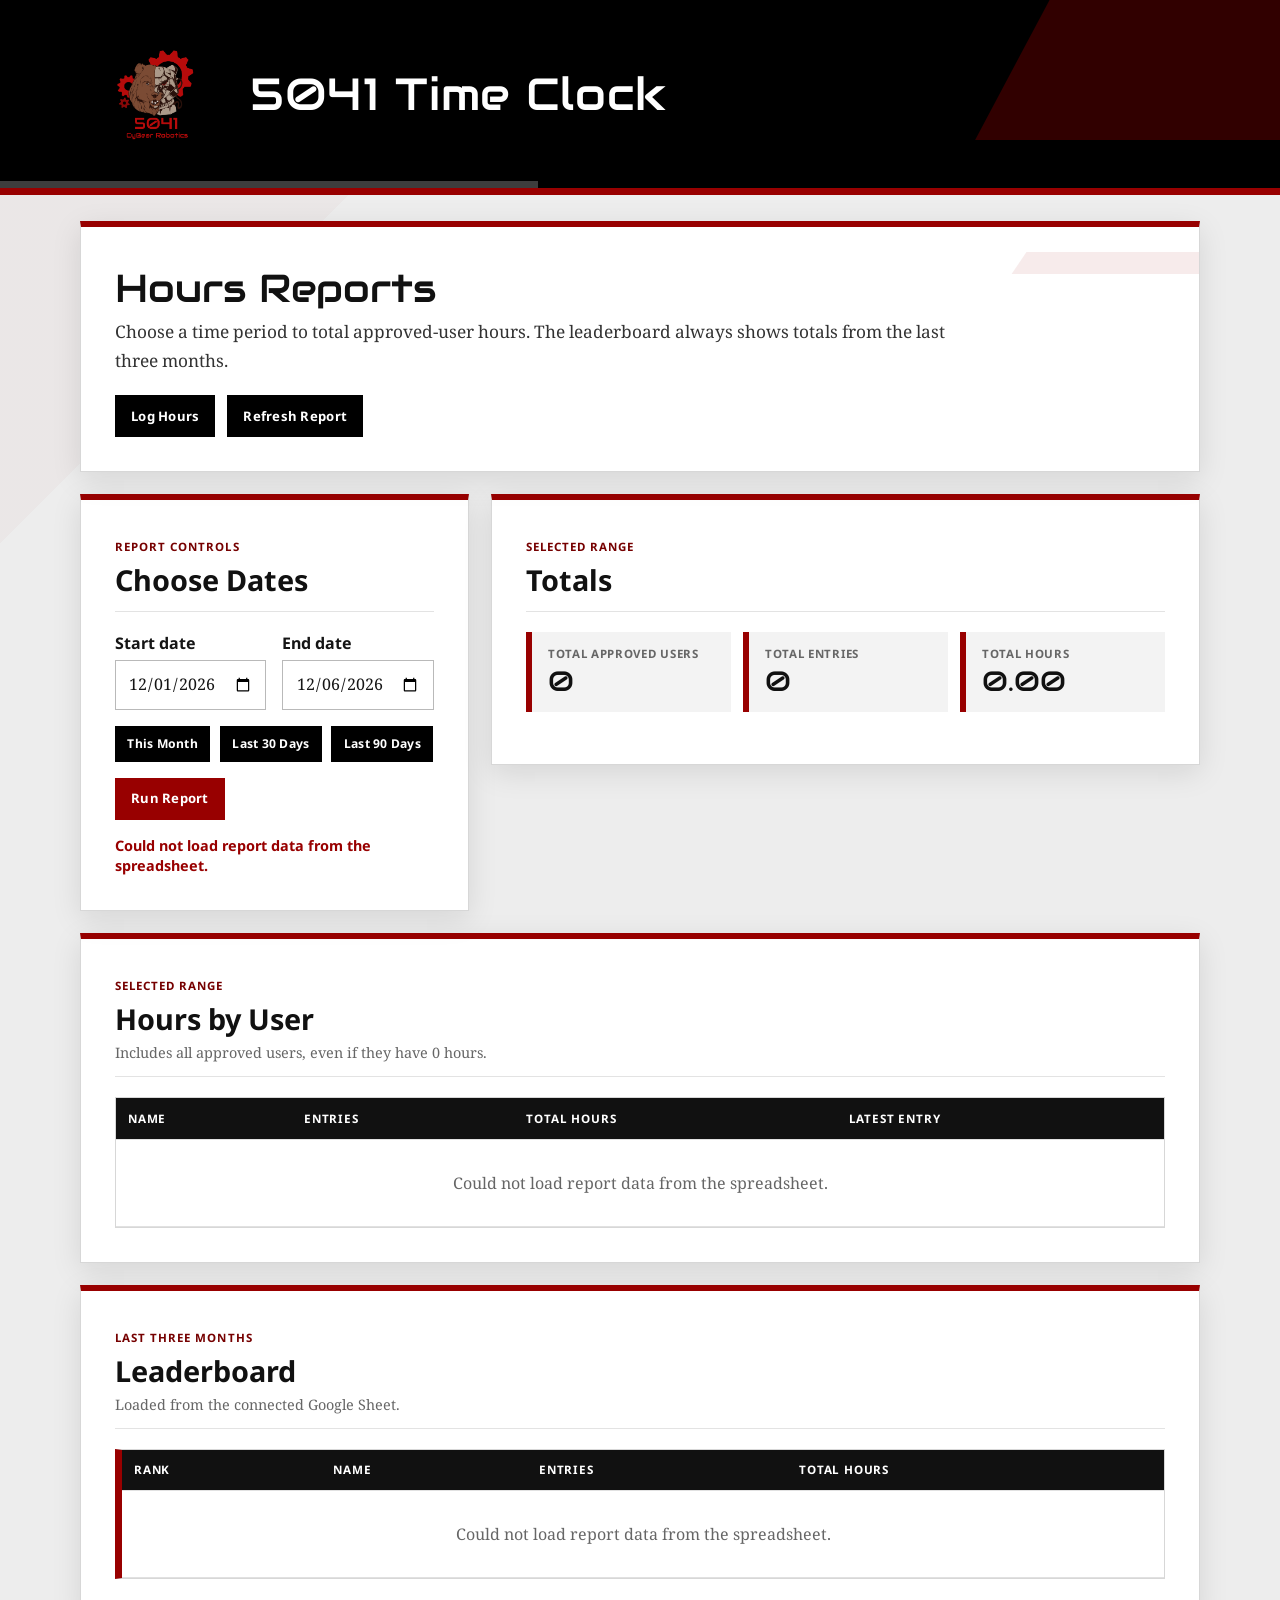
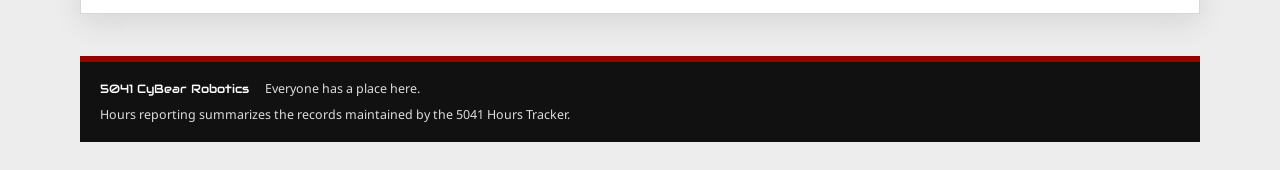
==== commit 962c33b6: "Style Update" ====
--- a/report.html
+++ b/report.html
@@ -17,9 +17,7 @@
       <div class="hours-header-inner">
         <img class="hours-team-logo" src="assets/5041logo.png" alt="5041 CyBear Robotics logo">
         <div class="hours-header-copy">
-          <span class="hours-team-name">5041 CyBear Robotics</span>
-          <h1>Hours Reporting</h1>
-          <p>Review. Total. Recognize.</p>
+          <h1>5041 Time Clock</h1>
         </div>
       </div>
       <div class="hours-header-stripe" aria-hidden="true"></div>
@@ -27,7 +25,6 @@
 
     <main class="hours-site-main" id="main-content">
       <section class="docs-page-section hours-hero" id="overview">
-        <span class="resource-eyebrow">5041 CYBEAR ROBOTICS • PROGRAM OPERATIONS</span>
         <h1 class="docs-page-title">Hours Reports</h1>
         <p class="docs-lead">
           Choose a time period to total approved-user hours. The leaderboard always shows totals from the last three months.
--- a/styles.css
+++ b/styles.css
@@ -74,8 +74,8 @@
 }
 
 .hours-team-logo {
-  width: 86px;
-  height: 86px;
+  width: 150px;
+  height: 150px;
   object-fit: contain;
   flex: 0 0 auto;
 }
